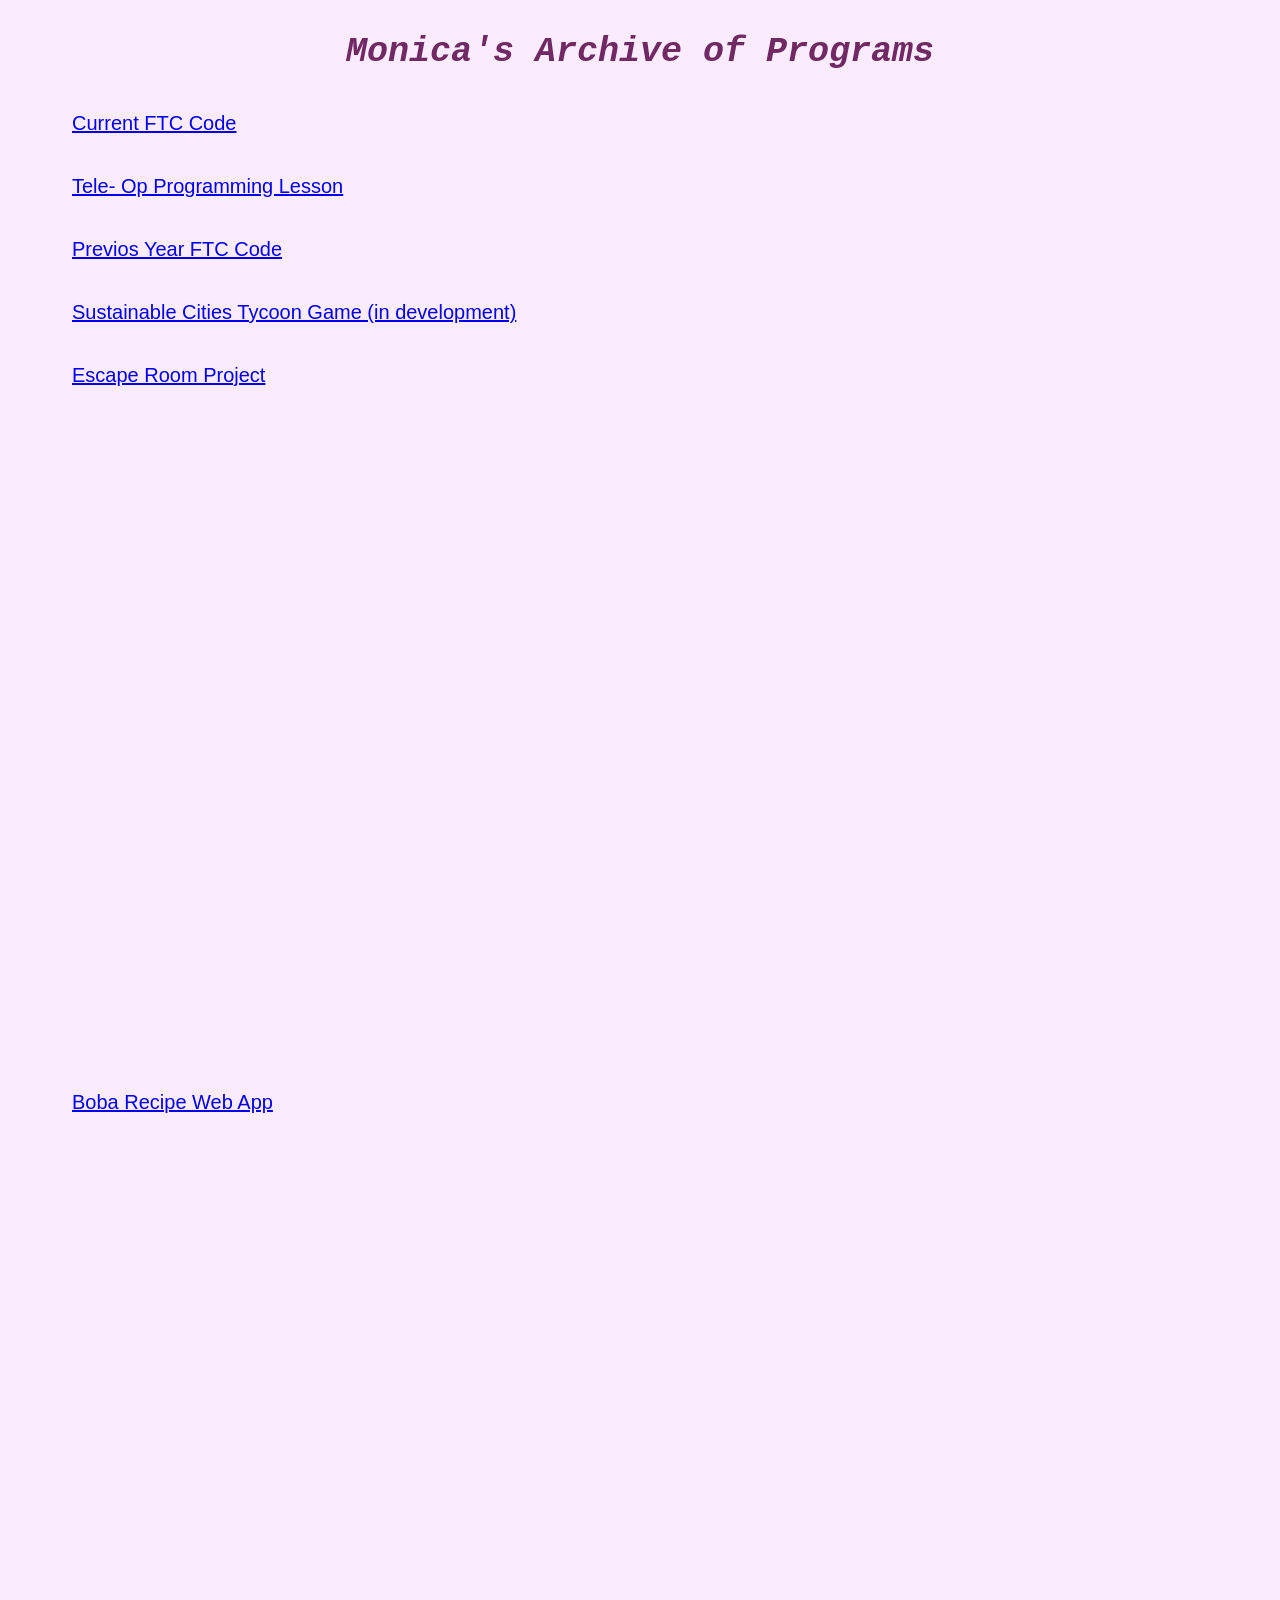
==== index.html @ e108b657 "Update index.html" ====
<!DOCTYPE html>
<html lang="en">



  <head>
    <meta charset="utf-8" />
    <meta http-equiv="X-UA-Compatible" content="IE=edge" />
    <meta name="viewport" content="width=device-width, initial-scale=1" />
    <!-- To add the meta "viewport" tag within the <head> of the document    
      checkout this link (https://www.w3schools.com/css/css_rwd_viewport.asp) -->

    <!-- PAGE TITLE -->
    <title>Mónica Paredes</title>
    <!-- Import the correct css styles sheet name    -->
    <link rel="stylesheet" href="/style.css" />
    
    <link rel="icon" href="pixel_art.png">
    <!-- Import your bootstrap here    -->
    <!-- Hint: https://getbootstrap.com/docs/4.5/getting-started/introduction/ -->

    <script src="/script.js" defer></script>
  </head>
  <style>
    html {
      cursor: url("https://www.resizepixel.com/Image/iwmancdvuu/Preview/27220-blue-flower-images.png?v=097e053c-de87-466e-bea4-307c96560b43"), auto;
    }  
  </style>
  
  <body style="background-color:#FBEBFF;">
    <!-- BEGIN NAVIGATION BAR-->
    <!-- END NAVIGATION BAR-->

    <!-- Example: The header tag is a great way to announce the topic of your web page.
      Feel free to change/remove as you'd like-->
    <header>
      <h1>
       Monica's Archive of Programs
      </h1>
    </header>
    <div>
      <p class = "title">
        <a href="https://replit.com/@MONICAPAREDES/2023-2023-Galaxy-Code#autoWIP.java">Current&nbsp;FTC&nbsp;Code</a>
        </p>
    </div>
   
    <div>
      <!-- BEGIN CONTENT: Start working on your webpage in this div-->
      <p class = "title">
        <a href="https://galaxyrobotics.github.io/TeleOPLesson/">Tele-&nbsp;Op&nbsp;Programming&nbsp;Lesson</a>
        </p>
    </div>
     <div>
      <p class = "title">
        <a href="https://replit.com/@MONICAPAREDES/FTC-Galaxy-Code#ObjectDetection.java">Previos&nbsp;Year&nbsp;FTC&nbsp;Code</a>    
       </p>
     </div>
    <div>
      <p class = "title">
      <a href="https://studio.code.org/projects/gamelab/I0e9OB_rRryivYAy3BYV9XAZp_qPoP3myExmQRZdX_E">Sustainable&nbsp;Cities&nbsp;Tycoon&nbsp;Game&nbsp;(in&nbsp;development)</a>
      </p>
    </div>
    <div>
      <p class = "title">
        <a href="https://studio.code.org/projects/applab/lkK99WRCZVvxzWt2FZgf3Xge4H4rc_tnzSegGeizsOw">Escape&nbsp;Room&nbsp;Project</a>
       </p>
      </div>
    <div>
      <iframe width="392" height="620" style="border: 0px;" src="https://studio.code.org/projects/applab/lkK99WRCZVvxzWt2FZgf3Xge4H4rc_tnzSegGeizsOw/embed"></iframe>
    </div>
    <div>
      <p class = "title">
        <a href="https://studio.code.org/projects/applab/iZf0yU-J2xFNpuOQkFPjSkCJSiNHUjyrp3Z-OTsXwBM">Boba&nbsp;Recipe&nbsp;Web&nbsp;App</a>
      </p>
    </div>
    <div>
      <iframe width="392" height="620" style="border: 0px;" src="https://studio.code.org/projects/applab/iZf0yU-J2xFNpuOQkFPjSkCJSiNHUjyrp3Z-OTsXwBM/embed"></iframe>
    </div>
    
  </body>
</html>
---- style.css ----
/* CSS files add styling rules to your content */

body {
  font-family: helvetica, arial, sans-serif;
  margin: 2em;
  font-size: 16px;
}

h1 {
  font-size: 35px;
  font-style: italic;
  color: #702963;
  font-family: Monospace, Monaco;
  text-align: center;
}

.big {
  height: 100px;
  width: 100px;
  background-color: green;
}

.title {
  font-size: 20px;
  color: black;
  margin: 2em;
}

.sizer {
  height: 50px;
  width: 50px;
}
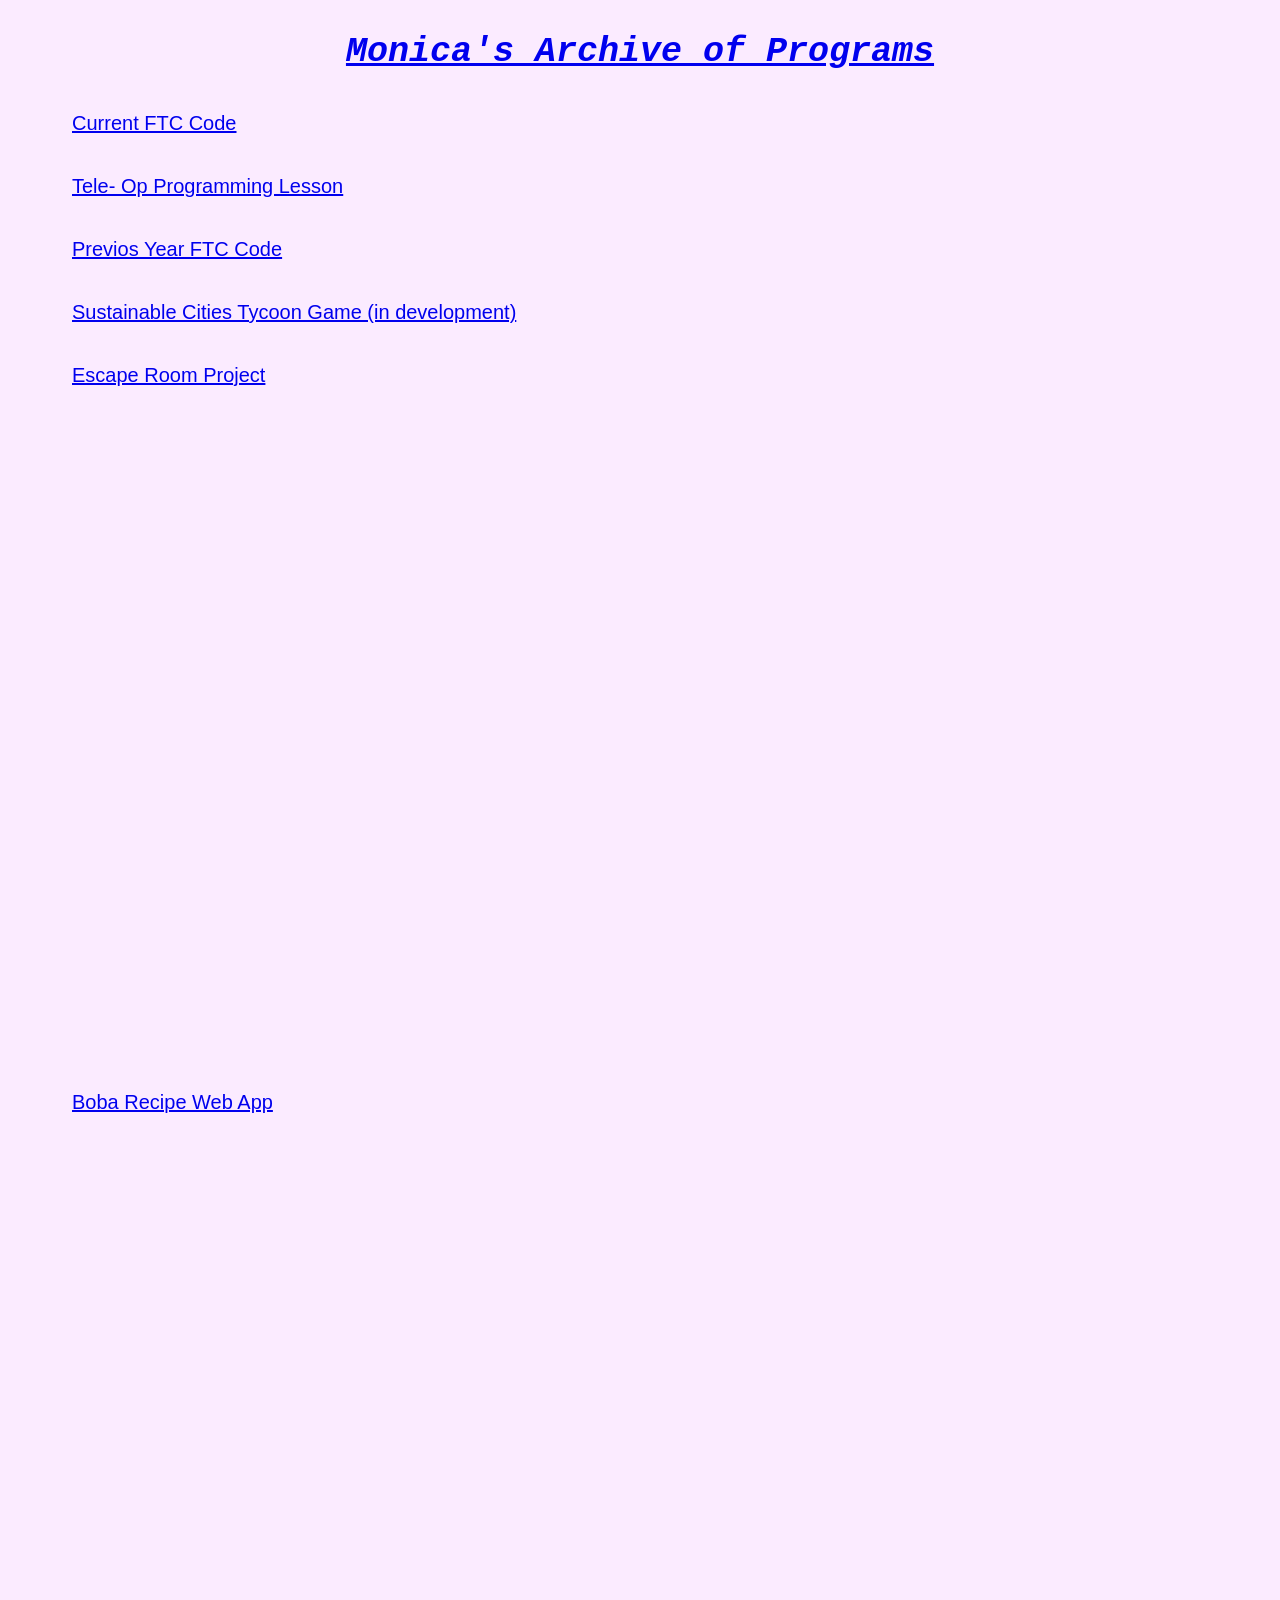
==== commit e09097cf: "Update index.html" ====
--- a/index.html
+++ b/index.html
@@ -35,7 +35,7 @@
       Feel free to change/remove as you'd like-->
     <header>
       <h1>
-       Monica's Archive of Programs
+       <a href="https://github.com/monicaParedes/monicaParedes.github.io">Monica's Archive of Programs</a>
       </h1>
     </header>
     <div>
@@ -66,7 +66,9 @@
        </p>
       </div>
     <div>
+      <p class = "center">
       <iframe width="392" height="620" style="border: 0px;" src="https://studio.code.org/projects/applab/lkK99WRCZVvxzWt2FZgf3Xge4H4rc_tnzSegGeizsOw/embed"></iframe>
+      </p>
     </div>
     <div>
       <p class = "title">
@@ -74,7 +76,9 @@
       </p>
     </div>
     <div>
+      <p class = "center">
       <iframe width="392" height="620" style="border: 0px;" src="https://studio.code.org/projects/applab/iZf0yU-J2xFNpuOQkFPjSkCJSiNHUjyrp3Z-OTsXwBM/embed"></iframe>
+      </p>
     </div>
     
   </body>
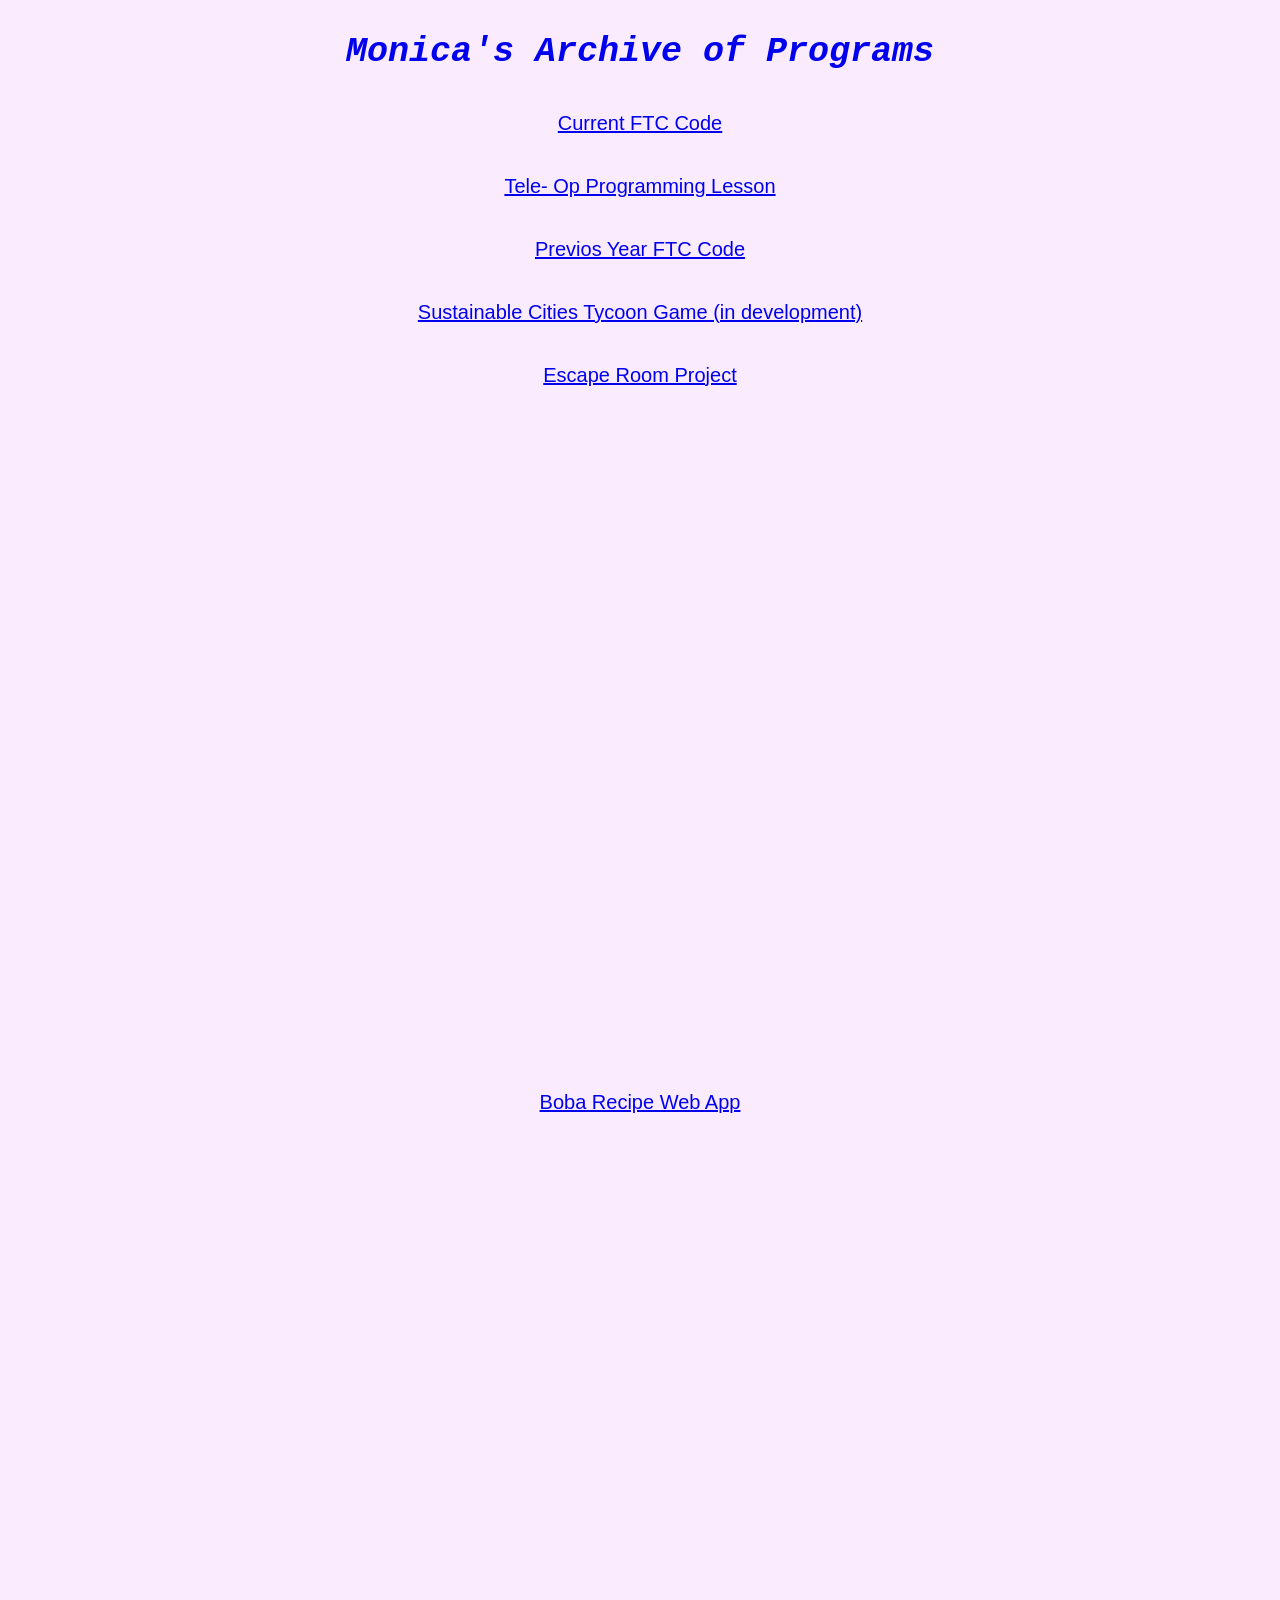
==== commit b1a3fcdf: "Update index.html" ====
--- a/index.html
+++ b/index.html
@@ -35,7 +35,7 @@
       Feel free to change/remove as you'd like-->
     <header>
       <h1>
-       <a href="https://github.com/monicaParedes/monicaParedes.github.io">Monica's Archive of Programs</a>
+       <a href="https://github.com/monicaParedes/monicaParedes.github.io" style="text-decoration: none;" >Monica's Archive of Programs</a>
       </h1>
     </header>
     <div>
--- a/style.css
+++ b/style.css
@@ -24,6 +24,11 @@
   font-size: 20px;
   color: black;
   margin: 2em;
+  text-align: center;
+}
+
+.center {
+text-align: center;
 }
 
 .sizer {
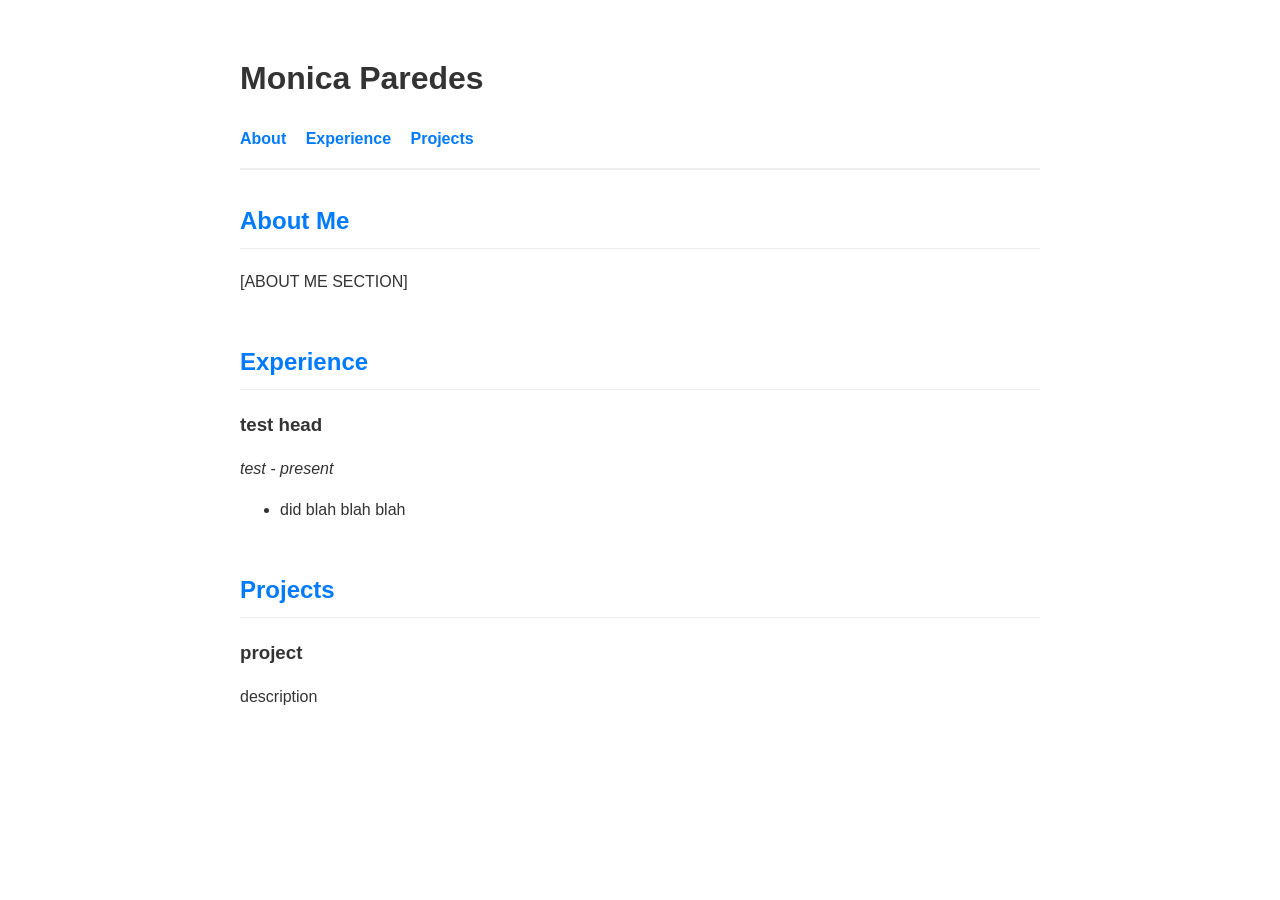
==== commit 6406b3c4: "Update index.html its been a long time coming..." ====
--- a/index.html
+++ b/index.html
@@ -1,85 +1,54 @@
 <!DOCTYPE html>
 <html lang="en">
+<head>
+    <meta charset="UTF-8">
+    <meta name="viewport" content="width=device-width, initial-scale=1.0">
+    <title>Monica Paredes | Portfolio</title>
+    <style>
+        body { font-family: -apple-system, BlinkMacSystemFont, "Segoe UI", Roboto, sans-serif; line-height: 1.6; color: #333; max-width: 800px; margin: 0 auto; padding: 2rem; }
+        header { border-bottom: 2px solid #eee; padding-bottom: 1rem; margin-bottom: 2rem; }
+        section { margin-bottom: 3rem; }
+        h2 { color: #007aff; border-bottom: 1px solid #eee; padding-bottom: 0.5rem; }
+        .project-grid { display: grid; gap: 1rem; }
+        .item { margin-bottom: 1.5rem; }
+        .item h3 { margin: 0; }
+        nav a { margin-right: 15px; text-decoration: none; color: #007aff; font-weight: bold; }
+    </style>
+</head>
+<body>
 
+    <header>
+        <h1>Monica Paredes</h1>
+        <nav>
+            <a href="#about">About</a>
+            <a href="#experience">Experience</a>
+            <a href="#projects">Projects</a>
+        </nav>
+    </header>
 
+    <section id="about">
+        <h2>About Me</h2>
+        <p>[ABOUT ME SECTION]</p>
+    </section>
 
-  <head>
-    <meta charset="utf-8" />
-    <meta http-equiv="X-UA-Compatible" content="IE=edge" />
-    <meta name="viewport" content="width=device-width, initial-scale=1" />
-    <!-- To add the meta "viewport" tag within the <head> of the document    
-      checkout this link (https://www.w3schools.com/css/css_rwd_viewport.asp) -->
+    <section id="experience">
+        <h2>Experience</h2>
+        <div class="item">
+            <h3>test head</h3>
+            <p><em>test - present</em></p>
+            <ul>
+                <li>did blah blah blah</li>
+            </ul>
+        </div>
+    </section>
 
-    <!-- PAGE TITLE -->
-    <title>Mónica Paredes</title>
-    <!-- Import the correct css styles sheet name    -->
-    <link rel="stylesheet" href="/style.css" />
-    
-    <link rel="icon" href="pixel_art.png">
-    <!-- Import your bootstrap here    -->
-    <!-- Hint: https://getbootstrap.com/docs/4.5/getting-started/introduction/ -->
+    <section id="projects">
+        <h2>Projects</h2>
+        <div class="item">
+            <h3>project</h3>
+            <p>description</p>
+        </div>
+    </section>
 
-    <script src="/script.js" defer></script>
-  </head>
-  <style>
-    html {
-      cursor: url("https://www.resizepixel.com/Image/iwmancdvuu/Preview/27220-blue-flower-images.png?v=097e053c-de87-466e-bea4-307c96560b43"), auto;
-    }  
-  </style>
-  
-  <body style="background-color:#FBEBFF;">
-    <!-- BEGIN NAVIGATION BAR-->
-    <!-- END NAVIGATION BAR-->
-
-    <!-- Example: The header tag is a great way to announce the topic of your web page.
-      Feel free to change/remove as you'd like-->
-    <header>
-      <h1>
-       <a href="https://github.com/monicaParedes/monicaParedes.github.io" style="text-decoration: none;" >Monica's Archive of Programs</a>
-      </h1>
-    </header>
-    <div>
-      <p class = "title">
-        <a href="https://replit.com/@MONICAPAREDES/2023-2023-Galaxy-Code#autoWIP.java">Current&nbsp;FTC&nbsp;Code</a>
-        </p>
-    </div>
-   
-    <div>
-      <!-- BEGIN CONTENT: Start working on your webpage in this div-->
-      <p class = "title">
-        <a href="https://galaxyrobotics.github.io/TeleOPLesson/">Tele-&nbsp;Op&nbsp;Programming&nbsp;Lesson</a>
-        </p>
-    </div>
-     <div>
-      <p class = "title">
-        <a href="https://replit.com/@MONICAPAREDES/FTC-Galaxy-Code#ObjectDetection.java">Previos&nbsp;Year&nbsp;FTC&nbsp;Code</a>    
-       </p>
-     </div>
-    <div>
-      <p class = "title">
-      <a href="https://studio.code.org/projects/gamelab/I0e9OB_rRryivYAy3BYV9XAZp_qPoP3myExmQRZdX_E">Sustainable&nbsp;Cities&nbsp;Tycoon&nbsp;Game&nbsp;(in&nbsp;development)</a>
-      </p>
-    </div>
-    <div>
-      <p class = "title">
-        <a href="https://studio.code.org/projects/applab/lkK99WRCZVvxzWt2FZgf3Xge4H4rc_tnzSegGeizsOw">Escape&nbsp;Room&nbsp;Project</a>
-       </p>
-      </div>
-    <div>
-      <p class = "center">
-      <iframe width="392" height="620" style="border: 0px;" src="https://studio.code.org/projects/applab/lkK99WRCZVvxzWt2FZgf3Xge4H4rc_tnzSegGeizsOw/embed"></iframe>
-      </p>
-    </div>
-    <div>
-      <p class = "title">
-        <a href="https://studio.code.org/projects/applab/iZf0yU-J2xFNpuOQkFPjSkCJSiNHUjyrp3Z-OTsXwBM">Boba&nbsp;Recipe&nbsp;Web&nbsp;App</a>
-      </p>
-    </div>
-    <div>
-      <p class = "center">
-      <iframe width="392" height="620" style="border: 0px;" src="https://studio.code.org/projects/applab/iZf0yU-J2xFNpuOQkFPjSkCJSiNHUjyrp3Z-OTsXwBM/embed"></iframe>
-      </p>
-    </div>
-    
-  </body>
+</body>
 </html>
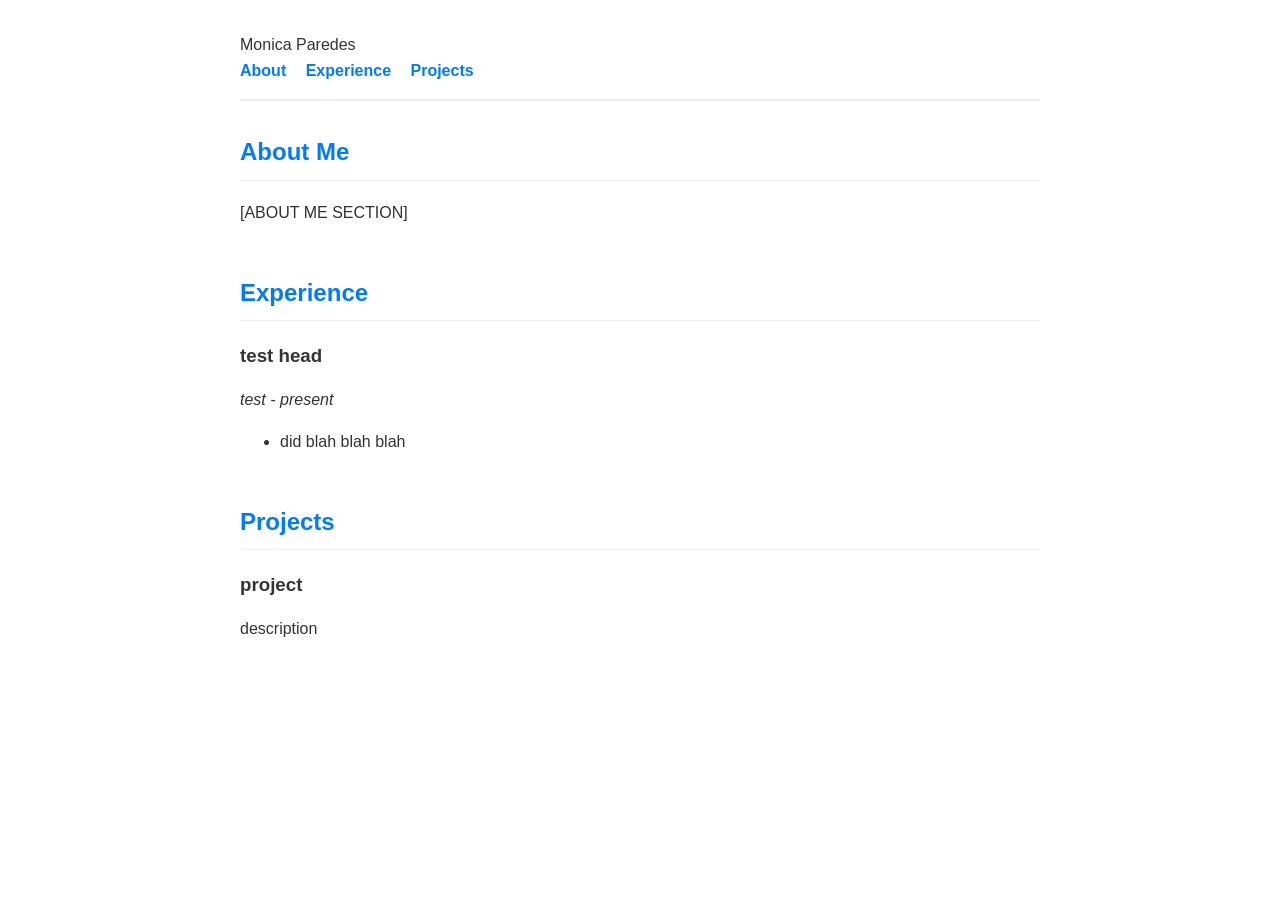
==== commit 52d6622c: "Update index.html" ====
--- a/index.html
+++ b/index.html
@@ -18,7 +18,7 @@
 <body>
 
     <header>
-        <h1>Monica Paredes</h1>
+        <div class="logo">Monica Paredes</div>
         <nav>
             <a href="#about">About</a>
             <a href="#experience">Experience</a>
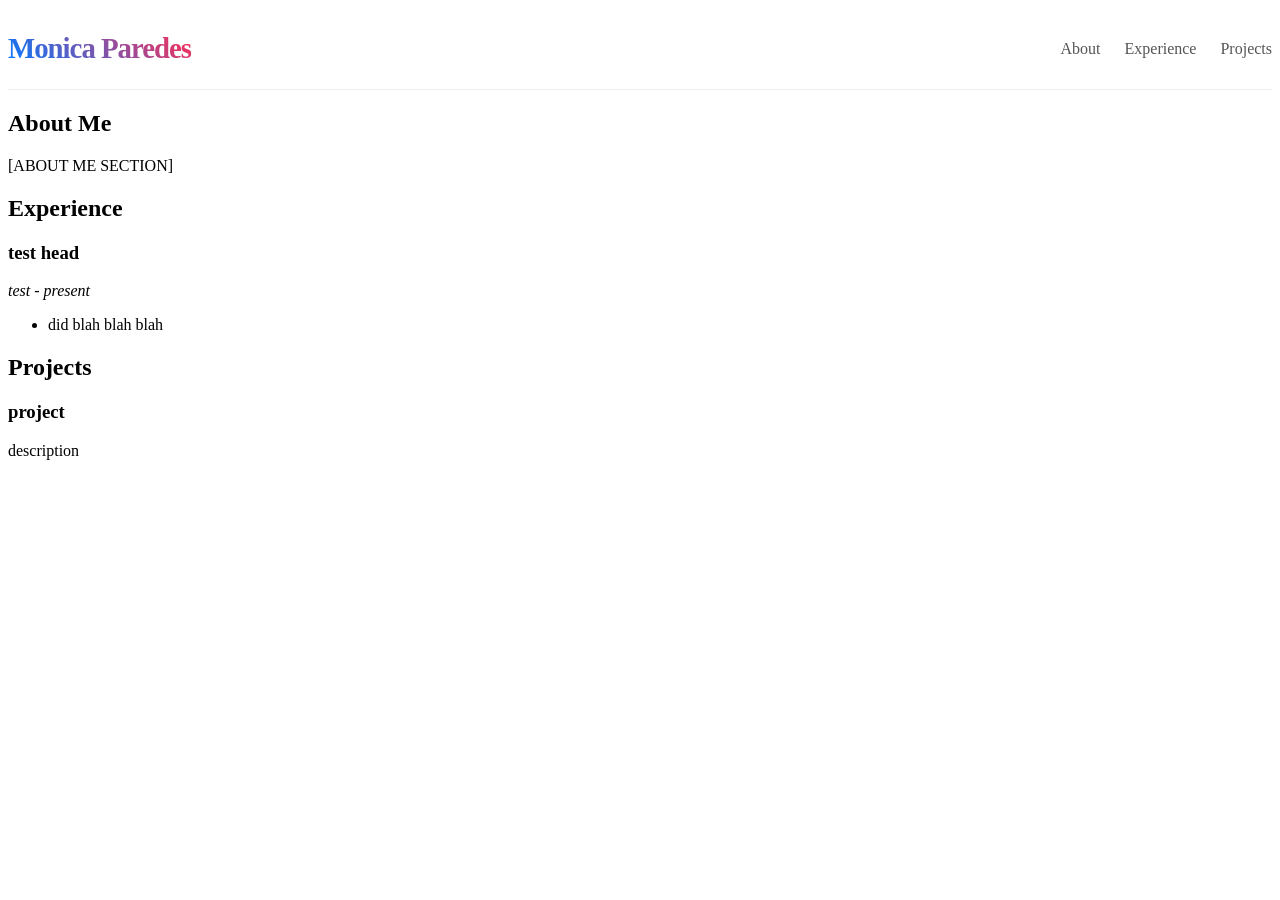
==== commit c9c1e63c: "Update index.html lost the imports in last commit oops" ====
--- a/index.html
+++ b/index.html
@@ -4,16 +4,10 @@
     <meta charset="UTF-8">
     <meta name="viewport" content="width=device-width, initial-scale=1.0">
     <title>Monica Paredes | Portfolio</title>
-    <style>
-        body { font-family: -apple-system, BlinkMacSystemFont, "Segoe UI", Roboto, sans-serif; line-height: 1.6; color: #333; max-width: 800px; margin: 0 auto; padding: 2rem; }
-        header { border-bottom: 2px solid #eee; padding-bottom: 1rem; margin-bottom: 2rem; }
-        section { margin-bottom: 3rem; }
-        h2 { color: #007aff; border-bottom: 1px solid #eee; padding-bottom: 0.5rem; }
-        .project-grid { display: grid; gap: 1rem; }
-        .item { margin-bottom: 1.5rem; }
-        .item h3 { margin: 0; }
-        nav a { margin-right: 15px; text-decoration: none; color: #007aff; font-weight: bold; }
-    </style>
+    
+    <link rel="stylesheet" href="/style.css" />
+    <link rel="icon" href="pixel_art.png">
+    <script src="/script.js" defer></script>
 </head>
 <body>
 
--- a/style.css
+++ b/style.css
@@ -0,0 +1,32 @@
+header {
+    display: flex;
+    justify-content: space-between; /* Pushes name to left, nav to right */
+    align-items: center;
+    padding: 1.5rem 0;
+    border-bottom: 1px solid #eee;
+}
+
+.logo {
+    font-size: 1.8rem;
+    font-weight: 800;
+    letter-spacing: -1px;
+    /* This creates the color gradient effect */
+    background: linear-gradient(45deg, #007aff, #ff2d55);
+    -webkit-background-clip: text;
+    -webkit-text-fill-color: transparent;
+    
+    /* Adds a subtle "pop" */
+    transition: transform 0.3s ease;
+    cursor: default;
+}
+
+.logo:hover {
+    transform: scale(1.05);
+}
+
+nav a {
+    margin-left: 20px;
+    text-decoration: none;
+    color: #555;
+    font-weight: 500;
+}
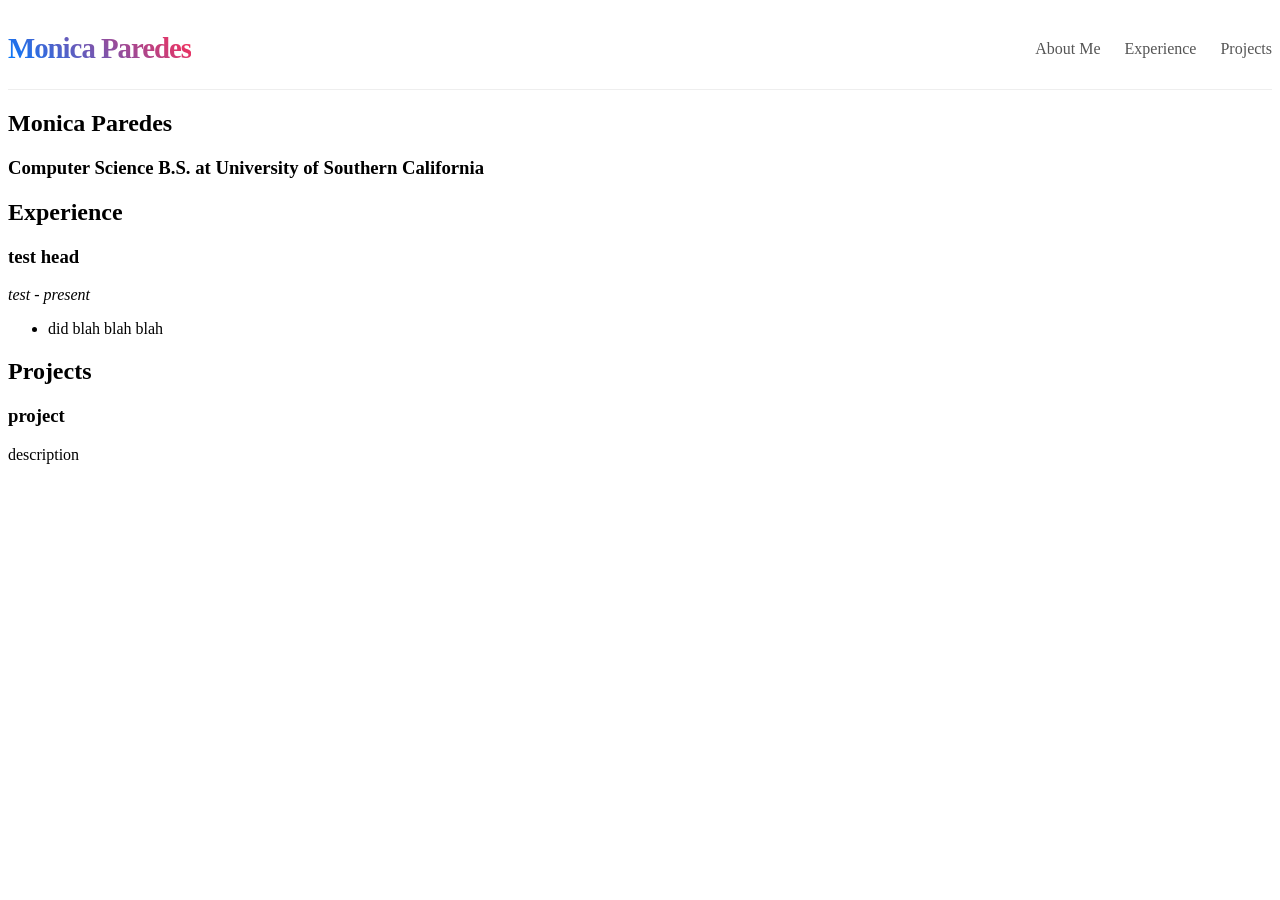
==== commit d0d1f442: "Update index.html some updates" ====
--- a/index.html
+++ b/index.html
@@ -8,21 +8,26 @@
     <link rel="stylesheet" href="/style.css" />
     <link rel="icon" href="pixel_art.png">
     <script src="/script.js" defer></script>
+    
 </head>
 <body>
 
-    <header>
-        <div class="logo">Monica Paredes</div>
-        <nav>
-            <a href="#about">About</a>
-            <a href="#experience">Experience</a>
-            <a href="#projects">Projects</a>
-        </nav>
-    </header>
+    <header class="main-header">
+    <div class="logo">Monica Paredes</div>
+    <nav>
+        <a href="#about">About Me</a>
+        <a href="#experience">Experience</a>
+        <a href="#projects">Projects</a>
+    </nav>
+</header>
 
     <section id="about">
-        <h2>About Me</h2>
-        <p>[ABOUT ME SECTION]</p>
+        <h2>Monica Paredes</h2>
+        <h3>Computer Science B.S. at University of Southern California</h3>
+        <p>
+            
+            
+        </p>
     </section>
 
     <section id="experience">
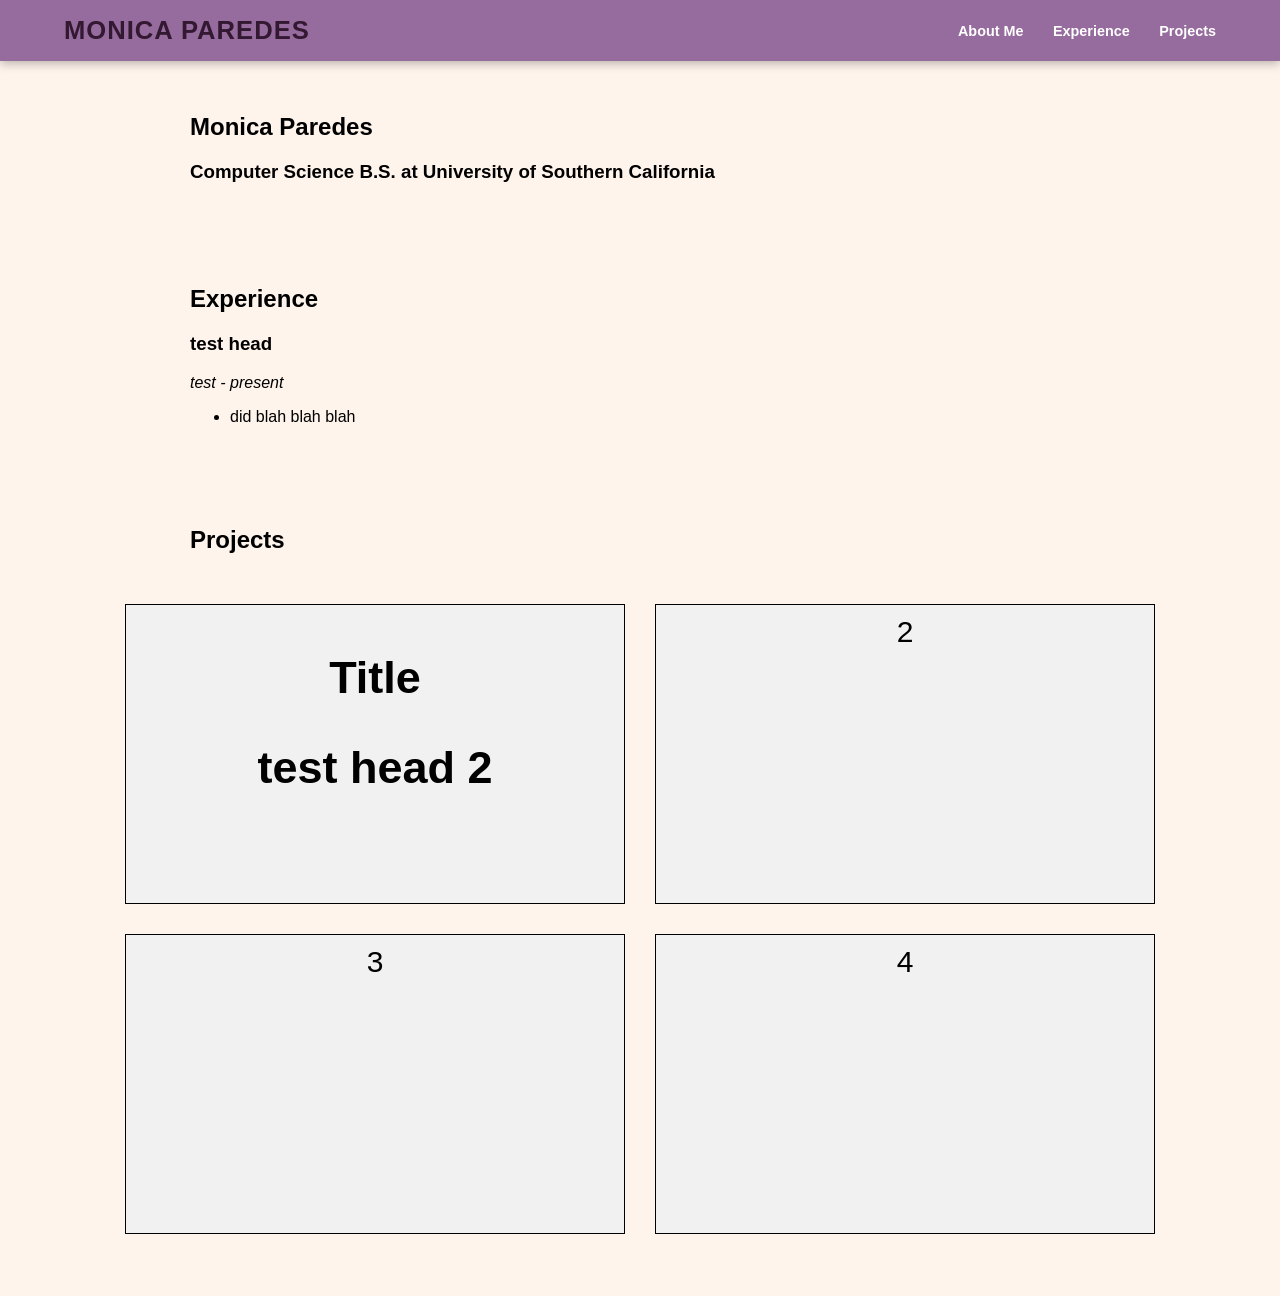
==== commit 2fc6d5b2: "Update index.html" ====
--- a/index.html
+++ b/index.html
@@ -43,9 +43,14 @@
 
     <section id="projects">
         <h2>Projects</h2>
-        <div class="item">
-            <h3>project</h3>
-            <p>description</p>
+        <div class="container">
+            <div>
+                <h1>Title</h1>
+	            <h2>test head 2</h2>
+            </div>
+            <div>2</div>
+            <div>3</div>  
+            <div>4</div>
         </div>
     </section>
 
--- a/style.css
+++ b/style.css
@@ -1,32 +1,67 @@
-header {
+ body {
+    background-color: #FFF4EC; /* Classic Beige */
+    margin: 0;
+    font-family: -apple-system, BlinkMacSystemFont, "Segoe UI", Roboto, sans-serif;
+}
+
+section {
+    max-width: 900px; 
+    margin: 0 auto;   
+    padding: 2rem 5%; 
+}
+
+.container {
+  display: grid;
+  grid-template: 300px 300px/ 500px 500px;
+  gap: 30px;
+  padding: 30px;
+  justify-content: center;
+}
+.container div {
+  background-color: #f1f1f1;
+  border: 1px solid black;
+  padding: 10px;
+  font-size: 30px;
+  text-align: center;
+}
+
+.main-header {
+    /* Sticky Setup */
+    position: sticky;
+    top: 0;
+    z-index: 1000; /* Keeps it above all other content */
+    
+    /* Layout & Background */
     display: flex;
-    justify-content: space-between; /* Pushes name to left, nav to right */
+    justify-content: space-between;
     align-items: center;
-    padding: 1.5rem 0;
-    border-bottom: 1px solid #eee;
+    padding: 1rem 5%; /* Adds breathing room on the sides */
+    background-color: #966B9D; /* Darkish Brown */
+    box-shadow: 0 2px 10px rgba(0,0,0,0.3);
 }
 
 .logo {
-    font-size: 1.8rem;
-    font-weight: 800;
-    letter-spacing: -1px;
-    /* This creates the color gradient effect */
-    background: linear-gradient(45deg, #007aff, #ff2d55);
+    font-size: 1.6rem;
+    font-weight: 900;
+    text-transform: uppercase;
+    letter-spacing: 1px;
+   
+    background: linear-gradient(90deg, #331832, #331832);
     -webkit-background-clip: text;
     -webkit-text-fill-color: transparent;
     
-    /* Adds a subtle "pop" */
-    transition: transform 0.3s ease;
-    cursor: default;
-}
-
-.logo:hover {
-    transform: scale(1.05);
+    cursor: pointer;
 }
 
 nav a {
-    margin-left: 20px;
+    color: white; /* Make options white */
     text-decoration: none;
-    color: #555;
-    font-weight: 500;
+    margin-left: 25px;
+    font-weight: 600;
+    font-size: 0.9rem;
+    transition: opacity 0.2s;
 }
+
+nav a:hover {
+    opacity: 0.7; /* Subtle feedback when hovering */
+}
